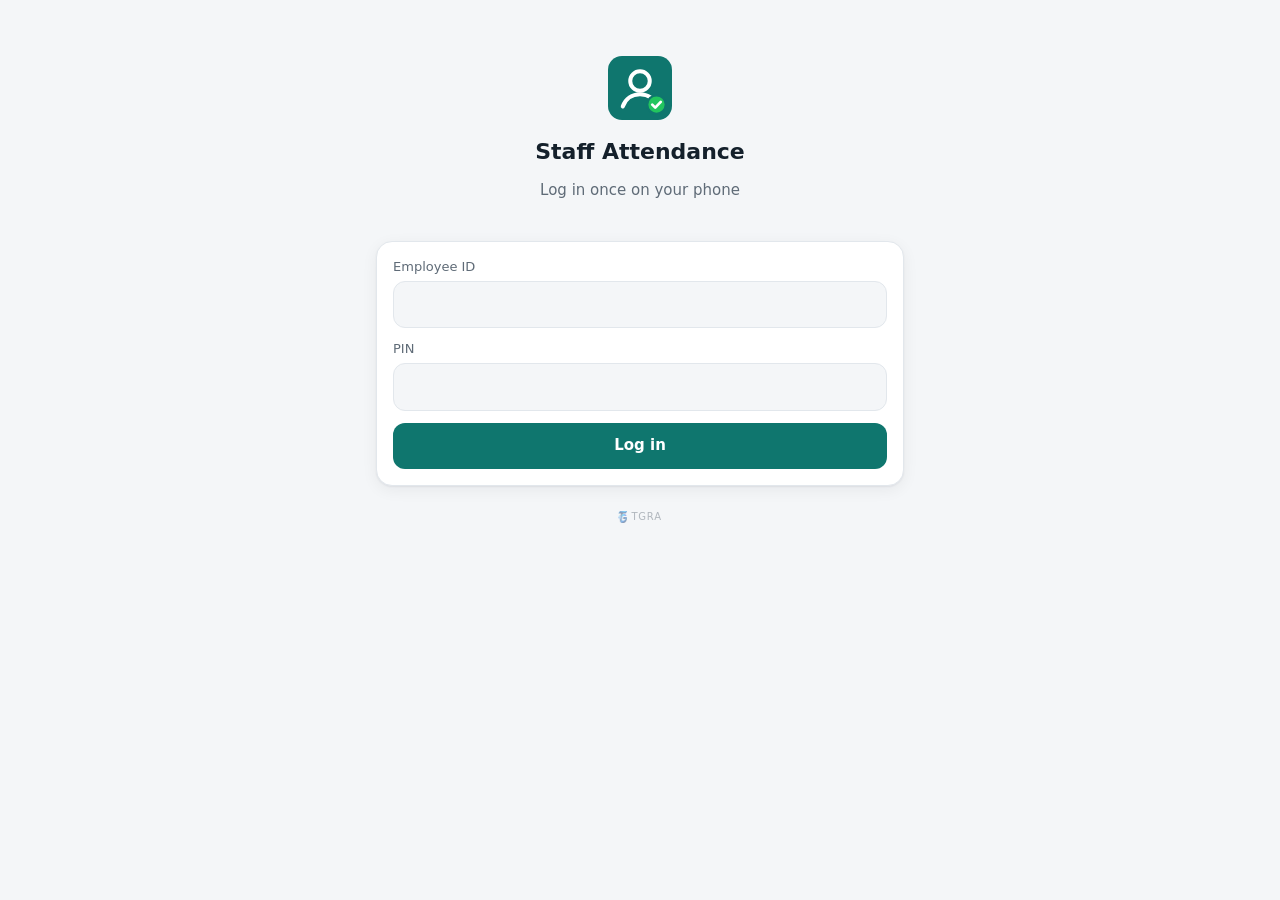
==== index.html @ 5c427e0c "Record trips outside the work location while working" ====
<!doctype html>
<html lang="en">
<head>
<meta charset="utf-8">
<meta name="viewport" content="width=device-width, initial-scale=1, viewport-fit=cover">
<meta name="theme-color" content="#0f766e">
<meta name="apple-mobile-web-app-capable" content="yes">
<meta name="apple-mobile-web-app-title" content="Attendance">
<link rel="manifest" href="manifest.json">
<link rel="icon" href="icon.svg">
<link rel="apple-touch-icon" href="icon-192.png">
<title>Attendance</title>
<link rel="stylesheet" href="app.css?v=26">
</head>
<body>

<!-- Login -->
<section id="v-login" class="hidden">
  <div class="wrap">
    <div class="login-hero">
      <img class="logo" src="icon.svg" alt="">
      <h1 id="login-company">Staff Attendance</h1>
      <p class="muted">Log in once on your phone</p>
    </div>
    <form id="login-form" class="card stack" autocomplete="on">
      <div>
        <label for="emp-id">Employee ID</label>
        <input id="emp-id" type="text" autocapitalize="characters" autocomplete="username" required>
      </div>
      <div>
        <label for="emp-pin">PIN</label>
        <input id="emp-pin" type="password" inputmode="numeric" autocomplete="current-password" required>
      </div>
      <button class="btn block" type="submit">Log in</button>
    </form>
    <button class="btn ghost block install-btn hidden" style="margin-top:12px">Install app on this phone</button>
    <a class="btn ghost block android-dl hidden" style="margin-top:12px" href="https://github.com/shahlivingo-glitch/ATD_SHEET/releases/latest/download/Attendance.apk">Download Android app (with reminders)</a>
    <div class="brand-foot"><img src="tgra-mark.png" alt="">TGRA</div>
  </div>
</section>

<!-- Home -->
<section id="v-home" class="hidden">
  <header class="topbar">
    <h1 id="h-company">Attendance</h1>
    <button class="icon-btn" id="btn-refresh" title="Refresh"></button>
    <button class="icon-btn" id="btn-logout" title="Log out"></button>
  </header>
  <div class="wrap stack">
    <div class="card">
      <div style="display:flex;align-items:center;gap:10px">
        <div style="flex:1;min-width:0">
          <h2 id="h-name" style="font-size:19px"></h2>
          <div class="muted small" id="h-meta"></div>
        </div>
        <div id="h-status"></div>
      </div>
      <div class="clock">
        <div class="time" id="clock-time">--:--</div>
        <div class="date" id="clock-date"></div>
      </div>
      <div class="shift-row" id="shift-row"></div>
    </div>

    <div id="notice"></div>
    <div class="notice warn hidden" id="upload-note"></div>
    <div class="card hidden" id="native-card">
      <div style="display:flex;align-items:center;gap:8px;flex-wrap:wrap">
        <div style="flex:1;min-width:0" class="small" id="native-status"></div>
        <button class="btn sm ghost" id="native-test">Test notification</button>
      </div>
    </div>
    <div class="actions" id="actions"></div>

    <div class="card hidden" id="team-card">
      <div style="display:flex;align-items:center;gap:8px;margin-bottom:4px">
        <h3 style="font-size:16px;flex:1">Other employees</h3>
        <button class="btn sm ghost" id="btn-group">Group selfie</button>
      </div>
      <p class="muted small" style="margin:0 0 10px" id="team-hint">Take the selfie for staff who don't have a phone.</p>
      <input type="text" id="team-search" placeholder="Search name or ID">
      <ul class="team" id="team-list"></ul>
      <div class="group-bar hidden" id="group-bar"></div>
    </div>

    <div class="card">
      <h3 style="font-size:16px;margin-bottom:10px">Today</h3>
      <div class="stats">
        <div><b id="st-worked">0m</b><span>Worked</span></div>
        <div><b id="st-lunch">0m</b><span>Lunch</span></div>
        <div><b id="st-late">0m</b><span>Late</span></div>
      </div>
      <ul class="timeline" id="timeline" style="margin-top:10px"></ul>
    </div>
    <button class="btn ghost block install-btn hidden">Install app on this phone</button>
    <a class="btn ghost block android-dl hidden" href="https://github.com/shahlivingo-glitch/ATD_SHEET/releases/latest/download/Attendance.apk">Download Android app (with reminders)</a>
    <div class="brand-foot"><img src="tgra-mark.png" alt="">TGRA</div>
  </div>
</section>

<!-- Camera -->
<section id="v-camera" class="cam hidden">
  <div class="cam-stage">
    <video id="video" playsinline muted autoplay></video>
    <canvas id="face-overlay" class="face-overlay"></canvas>
    <div class="face-status hidden" id="face-status"></div>
    <img id="preview" class="hidden" alt="Selfie preview">
    <div class="cam-top">
      <button class="icon-btn" id="cam-close" title="Cancel"></button>
      <div class="cam-title" id="cam-title">Check In</div>
      <div class="num small" id="cam-clock"></div>
      <button class="icon-btn" id="cam-flip" title="Switch camera"></button>
    </div>
    <div class="geo-box" id="geo-box"></div>
  </div>
  <div class="cam-bar shoot-bar" id="bar-shoot">
    <div class="zoom-ctl">
      <button class="zoom-btn" id="zoom-out" aria-label="Zoom out">−</button>
      <span class="zoom-val" id="zoom-val">1.0x</span>
      <button class="zoom-btn" id="zoom-in" aria-label="Zoom in">+</button>
    </div>
    <button class="shutter" id="btn-shoot" disabled aria-label="Take selfie"></button>
    <div class="auto-hint hidden" id="auto-hint"></div>
    <div></div>
  </div>
  <div class="cam-bar hidden" id="bar-confirm">
    <button class="btn ghost" id="btn-retake">Retake</button>
    <button class="btn" id="btn-submit">Submit</button>
  </div>
</section>

<!-- Done -->
<section id="v-done" class="hidden">
  <div class="wrap done">
    <div class="card">
      <img id="done-img" alt="Stamped selfie">
      <div class="done-check hidden" id="done-check">✓</div>
      <div class="big" id="done-title"></div>
      <p class="muted" id="done-sub"></p>
      <p class="muted small" id="done-photo" style="margin-top:-8px"></p>
      <button class="btn block" id="btn-done">Done</button>
    </div>
  </div>
</section>

<canvas id="canvas" class="hidden"></canvas>

<div class="loader hidden" id="loader">
  <div class="loader-wheel"></div>
  <p id="loader-text">Updating...</p>
  <button class="btn" id="loader-retry">Try again</button>
</div>

<script src="config.js?v=26"></script>
<script src="common.js?v=26"></script>
<script src="employee.js?v=26"></script>
<script src="native.js?v=26"></script>
</body>
</html>
---- app.css ----
:root {
  --bg: #f4f6f8;
  --card: #ffffff;
  --ink: #14202b;
  --muted: #5f6b77;
  --line: #e2e7ec;
  --brand: #0f766e;
  --brand-ink: #ffffff;
  --in: #15803d;
  --lunch-out: #b45309;
  --lunch-in: #1d4ed8;
  --out: #b91c1c;
  --warn-bg: #fff7e6;
  --warn-ink: #8a5300;
  --bad-bg: #fdecec;
  --bad-ink: #a11d1d;
  --ok-bg: #e7f6ec;
  --ok-ink: #17663a;
  --info-bg: #e8effd;
  --info-ink: #1d4396;
  --shadow: 0 1px 2px rgba(16, 24, 40, .06), 0 4px 16px rgba(16, 24, 40, .06);
  --radius: 16px;
  color-scheme: light;
}
@media (prefers-color-scheme: dark) {
  :root:not([data-theme="light"]) {
    --bg: #0e1418;
    --card: #172026;
    --ink: #e8eef2;
    --muted: #93a1ad;
    --line: #26323a;
    --brand: #2bb3a3;
    --brand-ink: #04211e;
    --in: #22a355;
    --lunch-out: #d58a1e;
    --lunch-in: #4f7df0;
    --out: #e04848;
    --warn-bg: #3a2c10;
    --warn-ink: #f3c46b;
    --bad-bg: #3d1a1a;
    --bad-ink: #ff9d9d;
    --ok-bg: #133523;
    --ok-ink: #8fe0ad;
    --info-bg: #182a4d;
    --info-ink: #a9c2ff;
    --shadow: none;
    color-scheme: dark;
  }
}

* { box-sizing: border-box; }
html, body { margin: 0; }
body {
  background: var(--bg);
  color: var(--ink);
  font: 15px/1.45 system-ui, -apple-system, "Segoe UI", Roboto, "Noto Sans", sans-serif;
  -webkit-tap-highlight-color: transparent;
  min-height: 100vh;
}
button, input, select { font: inherit; color: inherit; }
h1, h2, h3 { margin: 0; line-height: 1.2; }
a { color: var(--brand); }
.hidden { display: none !important; }
.muted { color: var(--muted); }
.small { font-size: 13px; }
.num { font-variant-numeric: tabular-nums; }

.wrap { max-width: 560px; margin: 0 auto; padding: 16px; padding-bottom: calc(24px + env(safe-area-inset-bottom)); }
.wide { max-width: 1200px; }

.topbar {
  display: flex; align-items: center; gap: 12px; padding: 12px 16px;
  padding-top: calc(12px + env(safe-area-inset-top));
  background: var(--brand); color: var(--brand-ink);
}
.topbar h1 { font-size: 17px; font-weight: 650; flex: 1; min-width: 0; overflow: hidden; text-overflow: ellipsis; white-space: nowrap; }
.topbar .icon-btn { color: var(--brand-ink); }

.card { background: var(--card); border: 1px solid var(--line); border-radius: var(--radius); padding: 16px; box-shadow: var(--shadow); }
.card + .card { margin-top: 12px; }
.stack > * + * { margin-top: 12px; }

label { display: block; font-size: 13px; color: var(--muted); margin-bottom: 4px; }
input[type=text], input[type=password], input[type=number], input[type=tel], input[type=date], input[type=time], select {
  width: 100%; padding: 12px 14px; border: 1px solid var(--line); border-radius: 12px; background: var(--bg);
  outline: none; min-height: 46px;
}
input:focus, select:focus { border-color: var(--brand); box-shadow: 0 0 0 3px color-mix(in srgb, var(--brand) 25%, transparent); }

.btn {
  display: inline-flex; align-items: center; justify-content: center; gap: 8px;
  border: 0; border-radius: 12px; padding: 12px 18px; min-height: 46px; cursor: pointer;
  background: var(--brand); color: var(--brand-ink); font-weight: 600;
}
.btn:disabled { opacity: .5; cursor: not-allowed; }
.btn.ghost { background: transparent; color: var(--ink); border: 1px solid var(--line); }
.btn.block { width: 100%; }
.btn.sm { min-height: 36px; padding: 6px 12px; font-size: 14px; border-radius: 10px; }
.btn.danger { background: var(--out); color: #fff; }
.icon-btn { background: none; border: 0; padding: 8px; border-radius: 10px; cursor: pointer; line-height: 0; color: var(--ink); }
.icon-btn svg { width: 22px; height: 22px; }
.icon-btn.spin svg { animation: spin .9s linear infinite; }

.pill { display: inline-flex; align-items: center; gap: 6px; padding: 3px 10px; border-radius: 999px; font-size: 12.5px; font-weight: 600; white-space: nowrap; }
.pill.ok { background: var(--ok-bg); color: var(--ok-ink); }
.pill.warn { background: var(--warn-bg); color: var(--warn-ink); }
.pill.bad { background: var(--bad-bg); color: var(--bad-ink); }
.pill.info { background: var(--info-bg); color: var(--info-ink); }
.pill.mute { background: var(--line); color: var(--muted); }

.notice { padding: 10px 12px; border-radius: 12px; font-size: 14px; }
.notice.warn { background: var(--warn-bg); color: var(--warn-ink); }
.notice.bad { background: var(--bad-bg); color: var(--bad-ink); }
.notice.ok { background: var(--ok-bg); color: var(--ok-ink); }

#toast {
  position: fixed; left: 50%; bottom: calc(24px + env(safe-area-inset-bottom)); transform: translateX(-50%) translateY(20px);
  background: #111b22; color: #fff; padding: 12px 16px; border-radius: 12px; max-width: calc(100% - 32px);
  opacity: 0; pointer-events: none; transition: .2s; z-index: 100; font-size: 14px;
}
#toast.show { opacity: 1; transform: translateX(-50%); }
#toast.err { background: #a11d1d; }

.brand-foot { display: flex; align-items: center; justify-content: center; gap: 4px; margin: 24px auto 6px; color: var(--muted); font-size: 10px; letter-spacing: .08em; opacity: .45; }
.brand-foot img { height: 12px; width: auto; }

.loader { position: fixed; inset: 0; z-index: 90; background: var(--bg); display: flex; flex-direction: column; align-items: center; justify-content: center; gap: 18px; text-align: center; padding: 24px; }
.loader p { margin: 0; color: var(--muted); font-weight: 600; }
.loader-wheel { width: 56px; height: 56px; border-radius: 50%; border: 6px solid var(--line); border-top-color: var(--brand); animation: spin .8s linear infinite; }

.spinner { width: 20px; height: 20px; border: 3px solid currentColor; border-right-color: transparent; border-radius: 50%; animation: spin .8s linear infinite; display: inline-block; }
@keyframes spin { to { transform: rotate(360deg); } }

/* ---------- employee app ---------- */
.login-hero { text-align: center; padding: 40px 0 24px; }
.login-hero .logo { width: 64px; height: 64px; margin: 0 auto 12px; }
.login-hero h1 { font-size: 22px; }

.clock { text-align: center; padding: 8px 0 4px; }
.clock .time { font-size: 44px; font-weight: 700; letter-spacing: -.02em; font-variant-numeric: tabular-nums; }
.clock .date { color: var(--muted); }

.shift-row { display: flex; flex-wrap: wrap; gap: 8px; justify-content: center; margin-top: 10px; }

.actions { display: grid; gap: 12px; }
.action {
  display: flex; align-items: center; gap: 14px; width: 100%; border: 0; border-radius: 18px;
  padding: 18px; color: #fff; cursor: pointer; text-align: left; min-height: 76px;
}
.action svg { width: 32px; height: 32px; flex: none; }
.action b { display: block; font-size: 19px; }
.action span { font-size: 13px; opacity: .9; }
.action.IN { background: var(--in); }
.action.LUNCH_OUT { background: var(--lunch-out); }
.action.LUNCH_IN { background: var(--lunch-in); }
.action.OUT { background: var(--out); }

.timeline { list-style: none; margin: 0; padding: 0; }
.timeline li { display: flex; gap: 12px; padding: 10px 0; border-top: 1px solid var(--line); align-items: flex-start; }
.timeline li:first-child { border-top: 0; }
.dot { width: 10px; height: 10px; border-radius: 50%; margin-top: 6px; flex: none; }
.dot.IN { background: var(--in); } .dot.LUNCH_OUT { background: var(--lunch-out); }
.dot.LUNCH_IN { background: var(--lunch-in); } .dot.OUT { background: var(--out); }
.timeline .t { font-weight: 650; font-variant-numeric: tabular-nums; }

.stats { display: grid; grid-template-columns: repeat(3, 1fr); gap: 8px; text-align: center; }
.stats div { background: var(--bg); border-radius: 12px; padding: 10px 4px; }
.stats b { display: block; font-size: 18px; font-variant-numeric: tabular-nums; }
.stats span { font-size: 12px; color: var(--muted); }

.team { list-style: none; margin: 10px 0 0; padding: 0; }
.team li { display: flex; flex-wrap: wrap; align-items: center; gap: 8px; padding: 10px 4px; border-top: 1px solid var(--line); }
.team li.pickable { cursor: pointer; border-radius: 10px; }
.team li.picked { background: color-mix(in srgb, var(--brand) 12%, transparent); }
.team .who { flex: 1; min-width: 0; }
.team .who b { display: block; overflow: hidden; text-overflow: ellipsis; white-space: nowrap; }
.team .mini-row { display: flex; gap: 6px; flex-wrap: wrap; width: 100%; }
.team input[type=checkbox] { width: 22px; height: 22px; accent-color: var(--brand); pointer-events: none; }
.mini { border: 0; border-radius: 10px; padding: 9px 12px; color: #fff; font-weight: 600; font-size: 14px; cursor: pointer; flex: 1; min-height: 40px; }
.mini.IN { background: var(--in); } .mini.LUNCH_OUT { background: var(--lunch-out); }
.mini.LUNCH_IN { background: var(--lunch-in); } .mini.OUT { background: var(--out); }
.group-bar { position: sticky; bottom: calc(8px + env(safe-area-inset-bottom)); margin-top: 10px; background: var(--card); border: 1px solid var(--brand); border-radius: 14px; padding: 10px; display: flex; flex-wrap: wrap; gap: 8px; align-items: center; box-shadow: 0 6px 20px rgba(0,0,0,.15); }
.group-bar > div { width: 100%; }

/* camera */
.cam { position: fixed; inset: 0; background: #000; color: #fff; display: flex; flex-direction: column; z-index: 50; }
.cam-stage { position: relative; flex: 1; overflow: hidden; }
.cam-stage video, .cam-stage img { position: absolute; inset: 0; width: 100%; height: 100%; object-fit: contain; }
.cam-stage video.mirror { transform: scaleX(-1); }
.cam-stage img { object-fit: contain; background: #000; z-index: 3; }
.face-overlay { position: absolute; inset: 0; width: 100%; height: 100%; pointer-events: none; z-index: 1; }
.face-status { position: absolute; left: 50%; transform: translateX(-50%); top: calc(64px + env(safe-area-inset-top)); z-index: 2; color: #fff; font-weight: 700; font-size: 14px; padding: 6px 14px; border-radius: 999px; background: rgba(0,0,0,.55); white-space: nowrap; }
.cam-top { position: absolute; top: 0; left: 0; right: 0; display: flex; align-items: center; gap: 8px; padding: 12px; padding-top: calc(12px + env(safe-area-inset-top)); background: linear-gradient(rgba(0,0,0,.6), transparent); z-index: 2; }
.cam-top .icon-btn { color: #fff; }
.cam-title { font-weight: 700; flex: 1; }
.geo-box { position: absolute; left: 12px; right: 12px; bottom: 12px; z-index: 2; background: rgba(0,0,0,.55); border-radius: 14px; padding: 10px 12px; font-size: 13px; backdrop-filter: blur(6px); }
.geo-box .row { display: flex; align-items: center; gap: 8px; }
.geo-warn { margin-top: 8px; padding: 7px 10px; border-radius: 10px; font-weight: 700; }
.geo-warn.bad { background: rgba(220, 38, 38, .9); color: #fff; }
.geo-warn.warn { background: rgba(217, 119, 6, .9); color: #fff; }
.cam-bar { display: flex; align-items: center; justify-content: space-around; padding: 16px; padding-bottom: calc(16px + env(safe-area-inset-bottom)); background: #000; gap: 12px; }
.shutter { width: 76px; height: 76px; border-radius: 50%; border: 5px solid #fff; background: rgba(255,255,255,.25); cursor: pointer; }
.shutter:disabled { opacity: .35; }
.cam-bar .btn { min-width: 120px; }
.shoot-bar { display: grid; grid-template-columns: 1fr auto 1fr; align-items: center; justify-items: center; }
.zoom-ctl { justify-self: start; display: flex; align-items: center; gap: 4px; background: rgba(255,255,255,.12); border-radius: 999px; padding: 4px; }
.zoom-btn { width: 40px; height: 40px; border-radius: 50%; border: 0; background: rgba(255,255,255,.18); color: #fff; font-size: 22px; line-height: 1; cursor: pointer; }
.zoom-btn:disabled { opacity: .35; }
.zoom-val { min-width: 38px; text-align: center; font-size: 13px; font-weight: 700; font-variant-numeric: tabular-nums; }
.auto-hint { grid-column: 2; min-width: 160px; text-align: center; font-weight: 700; padding: 12px 18px; border-radius: 999px; background: rgba(255,255,255,.15); }
.auto-hint.tap { background: var(--brand); cursor: pointer; }
.done-check { width: 120px; height: 120px; margin: 8px auto 0; border-radius: 50%; background: var(--ok-bg); color: var(--ok-ink); font-size: 64px; font-weight: 700; display: flex; align-items: center; justify-content: center; }
.cam-bar .btn.ghost { color: #fff; border-color: #555; }

.done { text-align: center; }
.done img { width: 100%; border-radius: 14px; display: block; }
.done .big { font-size: 22px; font-weight: 700; margin-top: 12px; }

/* ---------- admin ---------- */
.tabs { display: flex; gap: 4px; overflow-x: auto; padding: 8px 16px 0; background: var(--brand); scrollbar-width: none; }
.tabs button { background: none; border: 0; color: var(--brand-ink); opacity: .75; padding: 10px 14px; border-radius: 10px 10px 0 0; cursor: pointer; font-weight: 600; white-space: nowrap; }
.tabs button.on { background: var(--bg); color: var(--ink); opacity: 1; }

.toolbar { display: flex; flex-wrap: wrap; gap: 8px; align-items: flex-end; margin-bottom: 12px; }
.toolbar > div { flex: 1 1 140px; }
.toolbar .btn { flex: none; }

.kpis { display: grid; grid-template-columns: repeat(auto-fit, minmax(110px, 1fr)); gap: 10px; margin-bottom: 12px; }
.kpi { background: var(--card); border: 1px solid var(--line); border-radius: 14px; padding: 12px; box-shadow: var(--shadow); }
.kpi b { display: block; font-size: 26px; font-variant-numeric: tabular-nums; line-height: 1.1; }
.kpi span { font-size: 12.5px; color: var(--muted); }

.emp-list { display: grid; gap: 10px; grid-template-columns: repeat(auto-fill, minmax(320px, 1fr)); }
.emp-card { background: var(--card); border: 1px solid var(--line); border-radius: 14px; padding: 12px; box-shadow: var(--shadow); }
.emp-card .head { display: flex; gap: 10px; align-items: center; }
.emp-card .head .who { flex: 1; min-width: 0; }
.emp-card .head b { display: block; overflow: hidden; text-overflow: ellipsis; white-space: nowrap; }
.punch-strip { display: grid; grid-template-columns: repeat(4, 1fr); gap: 6px; margin-top: 10px; }
.punch-strip .p { background: var(--bg); border-radius: 10px; padding: 6px; text-align: center; font-size: 12px; cursor: default; border: 0; color: var(--ink); }
.punch-strip .p.has { cursor: pointer; }
.punch-strip .p .th { width: 100%; aspect-ratio: 3/4; border-radius: 6px; background: var(--line) center/cover no-repeat; margin-bottom: 4px; }
.punch-strip .p b { display: block; font-variant-numeric: tabular-nums; font-size: 13px; }
.emp-card .meta { display: flex; flex-wrap: wrap; gap: 6px; margin-top: 8px; }

.table-wrap { overflow-x: auto; background: var(--card); border: 1px solid var(--line); border-radius: 14px; box-shadow: var(--shadow); }
table { border-collapse: collapse; width: 100%; font-size: 14px; }
th, td { padding: 9px 12px; text-align: left; border-bottom: 1px solid var(--line); white-space: nowrap; }
th { font-size: 12px; text-transform: uppercase; letter-spacing: .04em; color: var(--muted); background: var(--card); position: sticky; top: 0; }
td.num, th.num { text-align: right; font-variant-numeric: tabular-nums; }
tr:last-child td { border-bottom: 0; }
tbody tr:hover { background: color-mix(in srgb, var(--brand) 6%, transparent); }

.grid2 { display: grid; grid-template-columns: 1fr 1fr; gap: 12px; }
.days { display: flex; flex-wrap: wrap; gap: 6px; }
.days label { margin: 0; display: inline-flex; align-items: center; gap: 4px; padding: 6px 10px; border: 1px solid var(--line); border-radius: 999px; color: var(--ink); cursor: pointer; font-size: 14px; }
.days input { margin: 0; }
.switch { display: flex; align-items: center; gap: 10px; color: var(--ink); font-size: 15px; cursor: pointer; }
.switch input { width: 20px; height: 20px; }

.modal { position: fixed; inset: 0; background: rgba(0,0,0,.6); z-index: 80; display: flex; align-items: center; justify-content: center; padding: 16px; }
.modal .box { background: var(--card); border-radius: 18px; width: 100%; max-width: 520px; max-height: calc(100vh - 32px); overflow: auto; padding: 16px; }
.modal .box img { width: 100%; border-radius: 12px; display: block; background: var(--line); min-height: 200px; }
.modal-head { display: flex; align-items: center; gap: 8px; margin-bottom: 12px; }
.modal-head h3 { flex: 1; font-size: 17px; }

.empty { text-align: center; color: var(--muted); padding: 32px 16px; }

@media (max-width: 480px) {
  .grid2 { grid-template-columns: 1fr; }
  .emp-list { grid-template-columns: 1fr; }
  .kpis { grid-template-columns: repeat(3, 1fr); }
  .kpi b { font-size: 22px; }
}

/* phone turned sideways: camera picture on the left, buttons in a column on the right */
@media (orientation: landscape) and (max-height: 600px) {
  .cam { flex-direction: row; }
  .cam-bar { flex-direction: column; justify-content: center; width: 170px; flex: none; padding: 12px; padding-right: calc(12px + env(safe-area-inset-right)); padding-bottom: 12px; }
  .shoot-bar { grid-template-columns: auto; grid-template-rows: 1fr auto 1fr; justify-items: center; }
  .zoom-ctl { justify-self: center; align-self: start; grid-row: 1; }
  .shutter { grid-row: 2; }
  .auto-hint { grid-column: auto; grid-row: 2; min-width: 0; max-width: 150px; font-size: 13px; padding: 10px 12px; }
  .cam-bar .btn { min-width: 0; width: 100%; }
  .geo-box { right: auto; max-width: 60%; padding: 8px 10px; font-size: 12px; }
  .face-status { top: calc(56px + env(safe-area-inset-top)); }
}
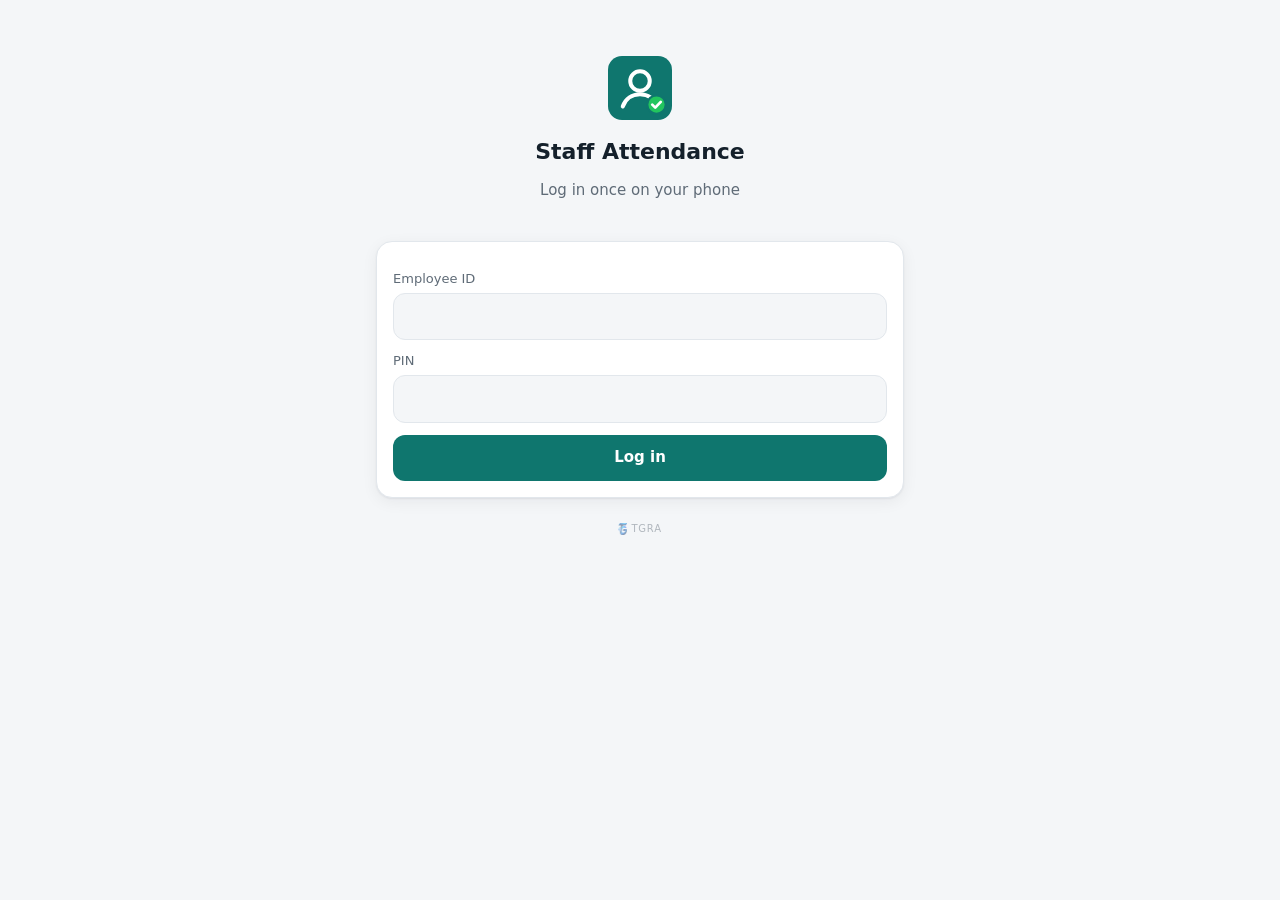
==== commit c1a62c06: "Owner panel for many companies, free-trial request form" ====
--- a/index.html
+++ b/index.html
@@ -10,7 +10,7 @@
 <link rel="icon" href="icon.svg">
 <link rel="apple-touch-icon" href="icon-192.png">
 <title>Attendance</title>
-<link rel="stylesheet" href="app.css?v=26">
+<link rel="stylesheet" href="app.css?v=31">
 </head>
 <body>
 
@@ -23,6 +23,10 @@
       <p class="muted">Log in once on your phone</p>
     </div>
     <form id="login-form" class="card stack" autocomplete="on">
+      <div class="company-field hidden">
+        <label for="co-code">Company code</label>
+        <input id="co-code" type="text" autocapitalize="characters" autocomplete="organization" maxlength="12" placeholder="Given by your office">
+      </div>
       <div>
         <label for="emp-id">Employee ID</label>
         <input id="emp-id" type="text" autocapitalize="characters" autocomplete="username" required>
@@ -33,6 +37,7 @@
       </div>
       <button class="btn block" type="submit">Log in</button>
     </form>
+    <div class="trial-slot"></div>
     <button class="btn ghost block install-btn hidden" style="margin-top:12px">Install app on this phone</button>
     <a class="btn ghost block android-dl hidden" style="margin-top:12px" href="https://github.com/shahlivingo-glitch/ATD_SHEET/releases/latest/download/Attendance.apk">Download Android app (with reminders)</a>
     <div class="brand-foot"><img src="tgra-mark.png" alt="">TGRA</div>
@@ -151,9 +156,9 @@
   <button class="btn" id="loader-retry">Try again</button>
 </div>
 
-<script src="config.js?v=26"></script>
-<script src="common.js?v=26"></script>
-<script src="employee.js?v=26"></script>
-<script src="native.js?v=26"></script>
+<script src="config.js?v=31"></script>
+<script src="common.js?v=31"></script>
+<script src="employee.js?v=31"></script>
+<script src="native.js?v=31"></script>
 </body>
 </html>
--- a/app.css
+++ b/app.css
@@ -238,7 +238,16 @@
 .punch-strip { display: grid; grid-template-columns: repeat(4, 1fr); gap: 6px; margin-top: 10px; }
 .punch-strip .p { background: var(--bg); border-radius: 10px; padding: 6px; text-align: center; font-size: 12px; cursor: default; border: 0; color: var(--ink); }
 .punch-strip .p.has { cursor: pointer; }
-.punch-strip .p .th { width: 100%; aspect-ratio: 3/4; border-radius: 6px; background: var(--line) center/cover no-repeat; margin-bottom: 4px; }
+.punch-strip .p .th { width: 100%; aspect-ratio: 3/4; border-radius: 6px; background: var(--line) center/cover no-repeat; margin-bottom: 4px;
+  display: flex; align-items: center; justify-content: center; font-weight: 800; font-size: 22px; letter-spacing: .04em; color: #fff; }
+.punch-strip .p .th.face { background: var(--in); }
+.punch-strip .p .th.absent { background: var(--out); }
+.trial-card { margin-top: 12px; display: flex; flex-direction: column; gap: 6px; border-color: var(--brand); }
+.trial-card b { font-size: 16px; }
+.punch-strip .p .th.manual { background: #2f6fde; font-size: 13px; }
+.punch-strip .p .th.add { background: transparent; border: 1.5px dashed var(--line); color: var(--muted); font-weight: 400; font-size: 26px; }
+.punch-strip .p:hover .th.add { border-color: var(--muted); color: var(--ink); }
+.punch-strip .p .th.wait { font-size: 11px; font-weight: 600; color: var(--muted); text-align: center; padding: 4px; letter-spacing: 0; }
 .punch-strip .p b { display: block; font-variant-numeric: tabular-nums; font-size: 13px; }
 .emp-card .meta { display: flex; flex-wrap: wrap; gap: 6px; margin-top: 8px; }
 
